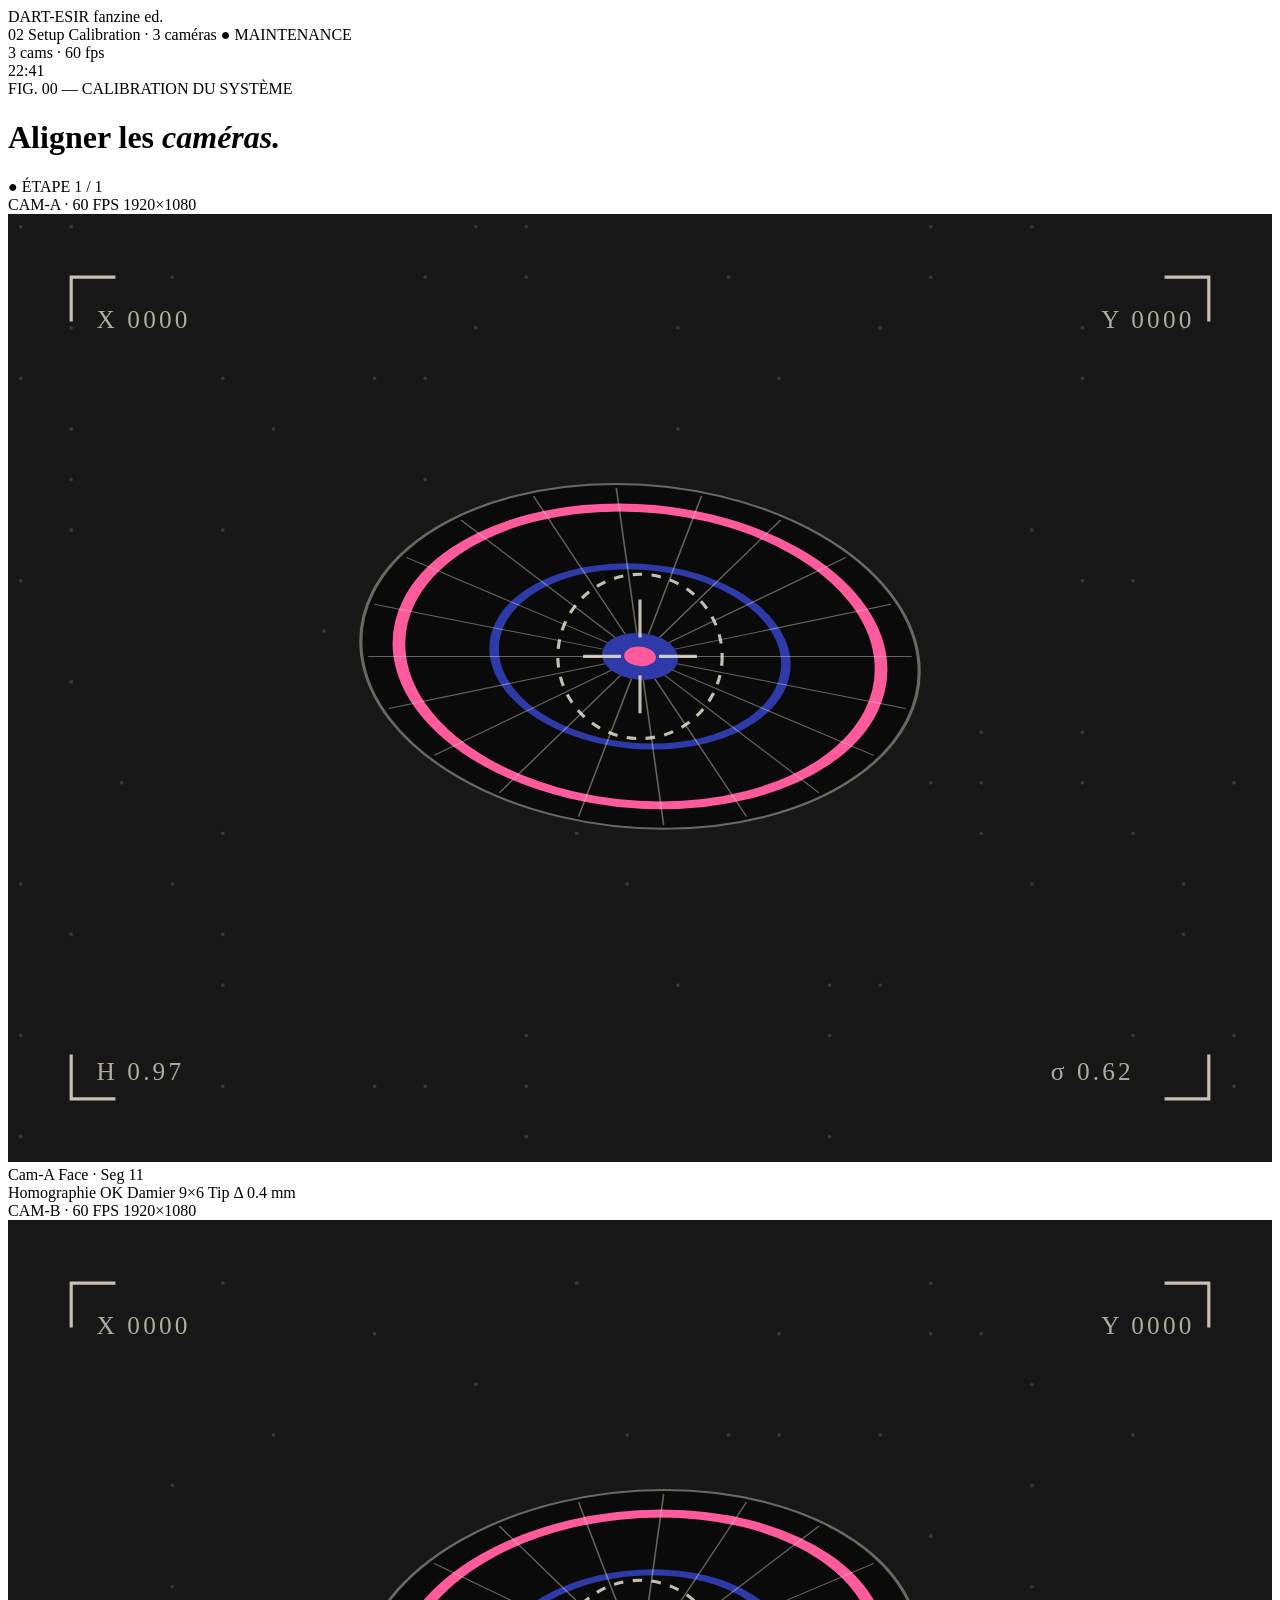
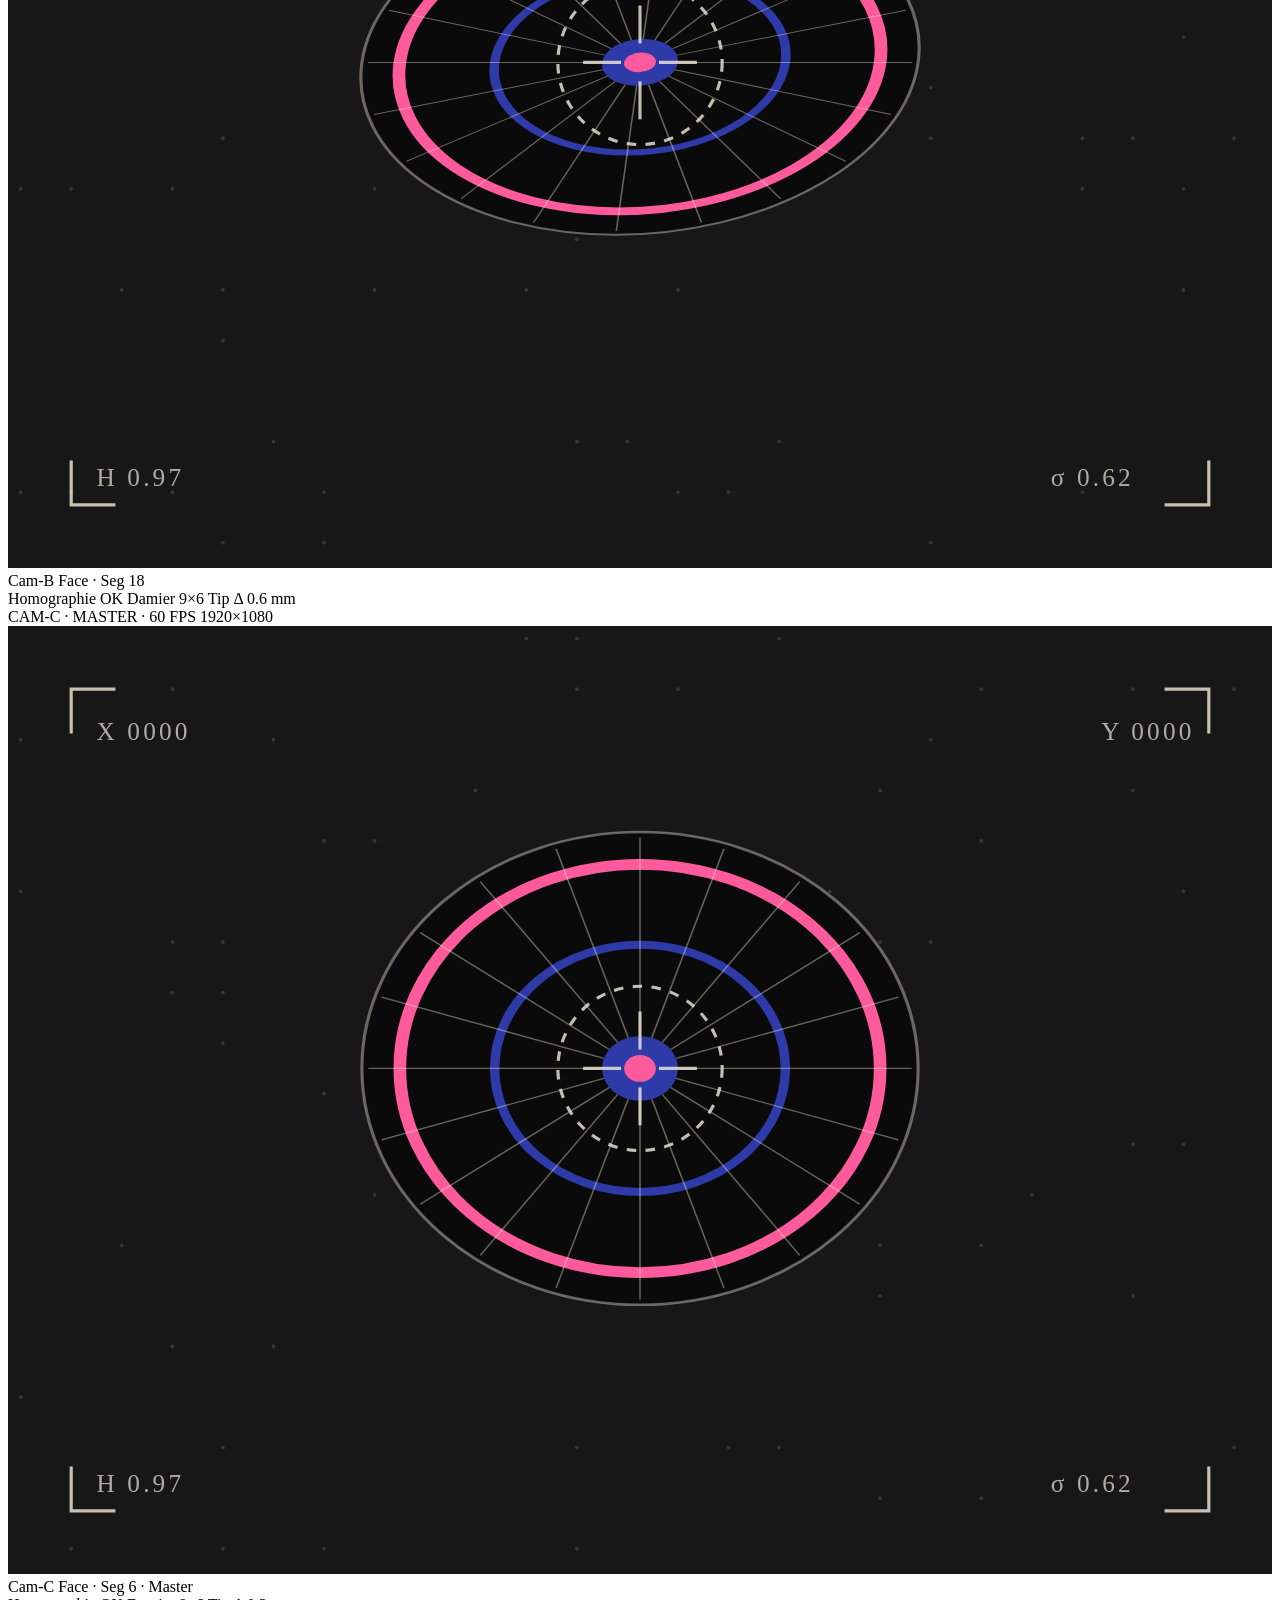
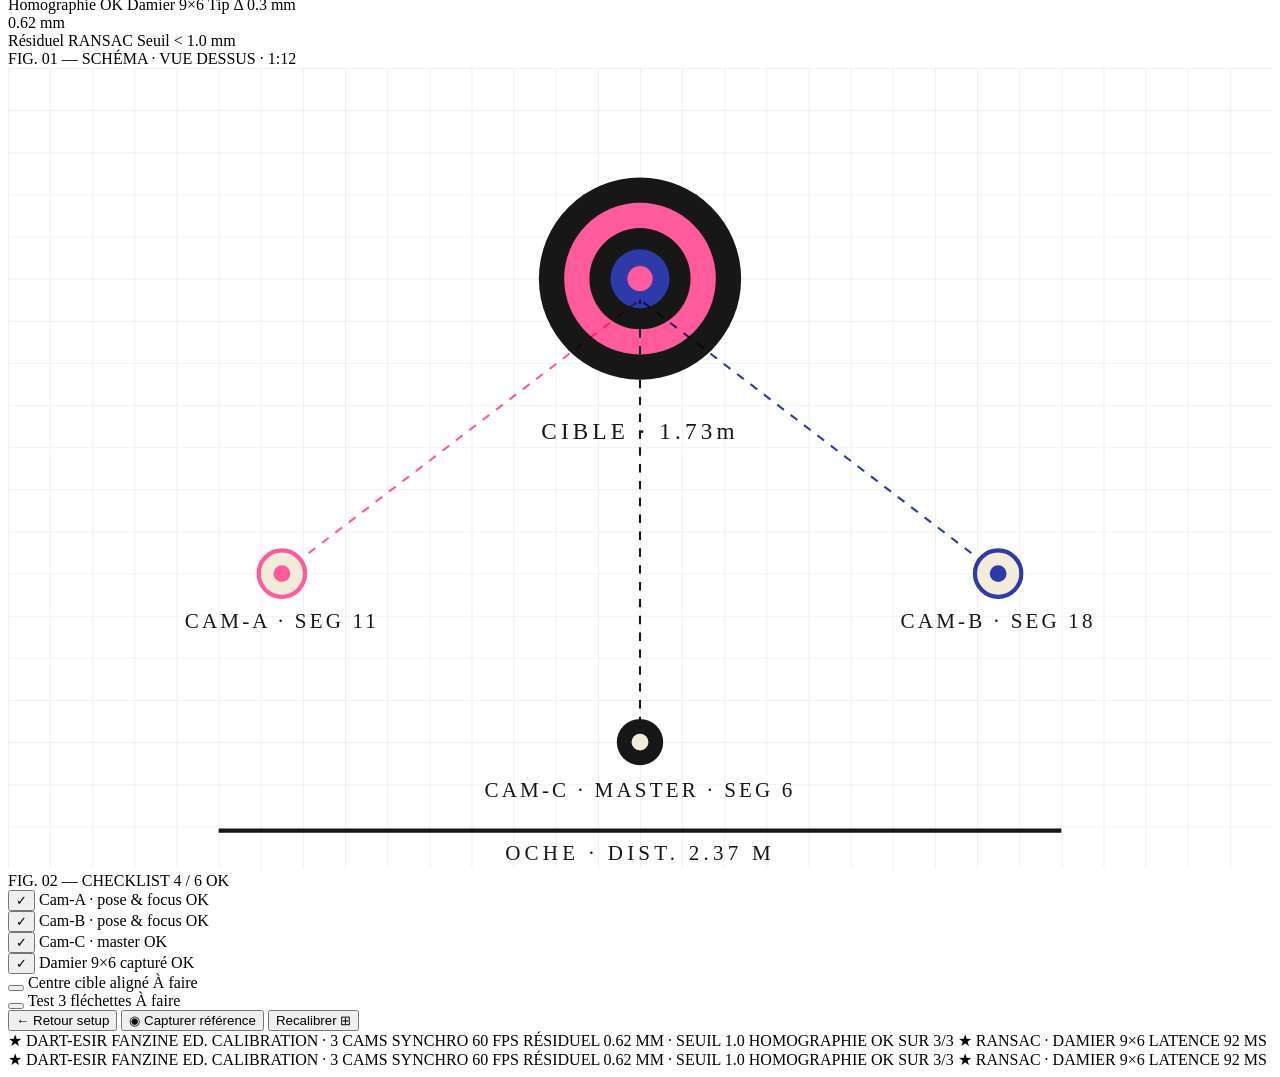
==== webui/static/calibration.html @ 32da36db "feat(webui): FastAPI backend + Bridge with GameEngine observer Adds a web layer that exposes the exi" ====
<!DOCTYPE html>
<html lang="fr">
<head>
  <meta charset="UTF-8">
  <meta name="viewport" content="width=device-width, initial-scale=1, viewport-fit=cover">
  <meta name="theme-color" content="#f3ecdb">
  <title>DART-ESIR — Calibration 3 cams</title>
  <link rel="stylesheet" href="/static/style.css">
</head>
<body>
  <div class="app">

    <!-- TOPBAR -->
    <header class="topbar">
      <div class="topbar__brand">
        <span class="topbar__logo" aria-hidden="true"></span>
        DART-ESIR
        <span class="topbar__sub">fanzine ed.</span>
      </div>
      <div class="topbar__mid">
        <span class="topbar__mode">02 Setup</span>
        <span class="topbar__meta">Calibration · 3 caméras</span>
        <span class="stamp">● MAINTENANCE</span>
      </div>
      <div class="topbar__right">
        <div class="cam-status">
          <span class="cam-led is-ok"></span>
          <span class="cam-led is-ok"></span>
          <span class="cam-led is-ok"></span>
          <span>3 cams · 60 fps</span>
        </div>
        <span class="clock" id="clock">21:34</span>
      </div>
    </header>

    <!-- MAIN -->
    <main class="main main--calib">

      <!-- Head : titre + step -->
      <header class="calib-head setup-head">
        <div class="setup-head__left">
          <span class="caption">FIG. 00 — CALIBRATION DU SYSTÈME</span>
          <h1 class="setup-title">Aligner les <em>caméras.</em></h1>
        </div>
        <span class="stamp stamp--pink">● ÉTAPE 1 / 1</span>
      </header>

      <!-- === 3 feeds caméras === -->
      <section class="cam-feeds" aria-label="Flux des 3 caméras">

        <!-- CAM-A · seg 11 -->
        <article class="cam-feed" data-cam="A">
          <div class="cam-feed__view">
            <span class="cam-feed__label">CAM-A · 60 FPS</span>
            <span class="cam-feed__fps">1920×1080</span>
            <svg class="cam-feed__svg" viewBox="0 0 400 300" data-feed="A"></svg>
          </div>
          <div class="cam-feed__foot">
            <div class="cam-feed__row">
              <span class="cam-feed__name">Cam-A</span>
              <span class="cam-feed__seg">Face · Seg 11</span>
            </div>
            <div class="cam-feed__metrics">
              <span class="cam-feed__metric">Homographie OK</span>
              <span class="cam-feed__metric cam-feed__metric--good">Damier 9×6</span>
              <span class="cam-feed__metric">Tip Δ 0.4 mm</span>
            </div>
          </div>
        </article>

        <!-- CAM-B · seg 18 -->
        <article class="cam-feed" data-cam="B">
          <div class="cam-feed__view">
            <span class="cam-feed__label">CAM-B · 60 FPS</span>
            <span class="cam-feed__fps">1920×1080</span>
            <svg class="cam-feed__svg" viewBox="0 0 400 300" data-feed="B"></svg>
          </div>
          <div class="cam-feed__foot">
            <div class="cam-feed__row">
              <span class="cam-feed__name">Cam-B</span>
              <span class="cam-feed__seg">Face · Seg 18</span>
            </div>
            <div class="cam-feed__metrics">
              <span class="cam-feed__metric">Homographie OK</span>
              <span class="cam-feed__metric cam-feed__metric--good">Damier 9×6</span>
              <span class="cam-feed__metric">Tip Δ 0.6 mm</span>
            </div>
          </div>
        </article>

        <!-- CAM-C · seg 6 (MASTER) -->
        <article class="cam-feed" data-cam="C">
          <div class="cam-feed__view">
            <span class="cam-feed__label">CAM-C · MASTER · 60 FPS</span>
            <span class="cam-feed__fps">1920×1080</span>
            <svg class="cam-feed__svg" viewBox="0 0 400 300" data-feed="C"></svg>
          </div>
          <div class="cam-feed__foot">
            <div class="cam-feed__row">
              <span class="cam-feed__name">Cam-C</span>
              <span class="cam-feed__seg">Face · Seg 6 · Master</span>
            </div>
            <div class="cam-feed__metrics">
              <span class="cam-feed__metric">Homographie OK</span>
              <span class="cam-feed__metric cam-feed__metric--good">Damier 9×6</span>
              <span class="cam-feed__metric">Tip Δ 0.3 mm</span>
            </div>
          </div>
        </article>

      </section>

      <!-- === Side : checklist + schéma + résiduel === -->
      <aside class="calib-side">

        <!-- Résiduel RANSAC -->
        <section class="calib-residual">
          <span class="calib-residual__val">0.62</span>
          <span class="calib-residual__unit">mm</span>
          <div class="calib-residual__meta">
            <span class="calib-residual__label">Résiduel RANSAC</span>
            <span class="calib-residual__threshold">Seuil &lt; 1.0 mm</span>
          </div>
        </section>

        <!-- Schéma vue dessus -->
        <section class="calib-schema">
          <div class="checklist__head">
            <span class="caption">FIG. 01 — SCHÉMA · VUE DESSUS · 1:12</span>
          </div>
          <svg class="calib-schema__svg" viewBox="0 0 600 380" xmlns="http://www.w3.org/2000/svg">
            <!-- Grille -->
            <defs>
              <pattern id="grid-cal" width="20" height="20" patternUnits="userSpaceOnUse">
                <path d="M 20 0 L 0 0 0 20" fill="none" stroke="#171717" stroke-opacity="0.12" stroke-width="0.5"/>
              </pattern>
            </defs>
            <rect width="600" height="380" fill="url(#grid-cal)"/>

            <!-- Board (cible) -->
            <g transform="translate(300, 100)">
              <circle r="48" fill="#171717"/>
              <circle r="36" fill="#ff5b9c"/>
              <circle r="24" fill="#171717"/>
              <circle r="14" fill="#2e3aa8"/>
              <circle r="6" fill="#ff5b9c"/>
              <text y="76" text-anchor="middle" font-family="IBM Plex Mono" font-size="11" fill="#171717" letter-spacing="2">CIBLE · 1.73m</text>
            </g>

            <!-- Caméras -->
            <g>
              <!-- CAM-A (seg 11) -->
              <line x1="130" y1="240" x2="300" y2="110" stroke="#ff5b9c" stroke-width="1" stroke-dasharray="4 4" style="mix-blend-mode: multiply"/>
              <circle cx="130" cy="240" r="11" fill="#f3ecdb" stroke="#ff5b9c" stroke-width="2"/>
              <circle cx="130" cy="240" r="4" fill="#ff5b9c"/>
              <text x="130" y="266" text-anchor="middle" font-family="IBM Plex Mono" font-size="10" fill="#171717" letter-spacing="1.5">CAM-A · SEG 11</text>

              <!-- CAM-B (seg 18) -->
              <line x1="470" y1="240" x2="300" y2="110" stroke="#2e3aa8" stroke-width="1" stroke-dasharray="4 4" style="mix-blend-mode: multiply"/>
              <circle cx="470" cy="240" r="11" fill="#f3ecdb" stroke="#2e3aa8" stroke-width="2"/>
              <circle cx="470" cy="240" r="4" fill="#2e3aa8"/>
              <text x="470" y="266" text-anchor="middle" font-family="IBM Plex Mono" font-size="10" fill="#171717" letter-spacing="1.5">CAM-B · SEG 18</text>

              <!-- CAM-C (seg 6, MASTER) -->
              <line x1="300" y1="320" x2="300" y2="110" stroke="#171717" stroke-width="1" stroke-dasharray="4 4"/>
              <circle cx="300" cy="320" r="11" fill="#171717"/>
              <circle cx="300" cy="320" r="4" fill="#f3ecdb"/>
              <text x="300" y="346" text-anchor="middle" font-family="IBM Plex Mono" font-size="10" fill="#171717" letter-spacing="1.5">CAM-C · MASTER · SEG 6</text>
            </g>

            <!-- Oche (ligne de tir) -->
            <line x1="100" y1="362" x2="500" y2="362" stroke="#171717" stroke-width="2"/>
            <text x="300" y="376" text-anchor="middle" font-family="IBM Plex Mono" font-size="10" fill="#171717" letter-spacing="2">OCHE · DIST. 2.37 M</text>
          </svg>
        </section>

        <!-- Checklist -->
        <section class="checklist">
          <div class="checklist__head">
            <span class="caption">FIG. 02 — CHECKLIST</span>
            <span class="checklist__progress" id="checklistProgress">4 / 6 OK</span>
          </div>

          <div class="checklist__row is-done">
            <button class="checklist__box" aria-checked="true" role="checkbox">✓</button>
            <span class="checklist__label">Cam-A · pose & focus</span>
            <span class="checklist__status">OK</span>
          </div>
          <div class="checklist__row is-done">
            <button class="checklist__box" aria-checked="true" role="checkbox">✓</button>
            <span class="checklist__label">Cam-B · pose & focus</span>
            <span class="checklist__status">OK</span>
          </div>
          <div class="checklist__row is-done">
            <button class="checklist__box" aria-checked="true" role="checkbox">✓</button>
            <span class="checklist__label">Cam-C · master</span>
            <span class="checklist__status">OK</span>
          </div>
          <div class="checklist__row is-done">
            <button class="checklist__box" aria-checked="true" role="checkbox">✓</button>
            <span class="checklist__label">Damier 9×6 capturé</span>
            <span class="checklist__status">OK</span>
          </div>
          <div class="checklist__row">
            <button class="checklist__box" aria-checked="false" role="checkbox"></button>
            <span class="checklist__label">Centre cible aligné</span>
            <span class="checklist__status">À faire</span>
          </div>
          <div class="checklist__row">
            <button class="checklist__box" aria-checked="false" role="checkbox"></button>
            <span class="checklist__label">Test 3 fléchettes</span>
            <span class="checklist__status">À faire</span>
          </div>
        </section>

      </aside>

    </main>

    <!-- ACTIONS -->
    <div class="actions">
      <button class="btn" onclick="window.location.href='setup.html'">
        <span class="btn__icon">←</span>
        <span>Retour setup</span>
      </button>
      <button class="btn" id="captureBtn">
        <span class="btn__icon">◉</span>
        <span>Capturer référence</span>
      </button>
      <button class="btn btn--primary" id="recalibBtn">
        <span>Recalibrer</span>
        <span class="btn__icon">⊞</span>
      </button>
    </div>

    <!-- TICKER -->
    <div class="ticker" aria-hidden="true">
      <div class="ticker__track">
        <span><span class="ticker__star">★</span> DART-ESIR FANZINE ED.</span>
        <span>CALIBRATION · 3 CAMS SYNCHRO 60 FPS</span>
        <span>RÉSIDUEL 0.62 MM · SEUIL 1.0</span>
        <span>HOMOGRAPHIE OK SUR 3/3</span>
        <span><span class="ticker__star">★</span> RANSAC · DAMIER 9×6</span>
        <span>LATENCE 92 MS</span>
        <span><span class="ticker__star">★</span> DART-ESIR FANZINE ED.</span>
        <span>CALIBRATION · 3 CAMS SYNCHRO 60 FPS</span>
        <span>RÉSIDUEL 0.62 MM · SEUIL 1.0</span>
        <span>HOMOGRAPHIE OK SUR 3/3</span>
        <span><span class="ticker__star">★</span> RANSAC · DAMIER 9×6</span>
        <span>LATENCE 92 MS</span>
      </div>
    </div>

  </div>

  <script>
    // ===== Génération des 3 vues caméras (mocks SVG du board vu de l'angle de chaque cam) =====
    function buildFeed(svg, camId) {
      if (!svg) return;
      const NS = 'http://www.w3.org/2000/svg';
      const el = (tag, attrs) => {
        const e = document.createElementNS(NS, tag);
        for (const [k, v] of Object.entries(attrs)) e.setAttribute(k, v);
        return e;
      };
      // Fond du flux : ink (bg) + un peu de grain via dots
      svg.appendChild(el('rect', { x: 0, y: 0, width: 400, height: 300, fill: '#171717' }));

      // Dot grid (faux grain)
      for (let x = 4; x < 400; x += 16) {
        for (let y = 4; y < 300; y += 16) {
          if (Math.random() > 0.85) {
            svg.appendChild(el('circle', { cx: x, cy: y, r: 0.6, fill: '#f3ecdb', 'fill-opacity': 0.15 }));
          }
        }
      }

      // Mire de calibration : croix au centre + grille de damier en perspective
      const cx = 200, cy = 140;

      // Mini board (vu en oblique selon cam)
      // CAM-A regarde le board de gauche → ovale incliné droite
      // CAM-B → ovale incliné gauche
      // CAM-C (master, face) → ovale horizontal aplati
      let skewX = 0, scaleY = 0.78;
      if (camId === 'A') { skewX = 8; scaleY = 0.62; }
      if (camId === 'B') { skewX = -8; scaleY = 0.62; }
      if (camId === 'C') { skewX = 0; scaleY = 0.85; }

      const board = el('g', { transform: `translate(${cx} ${cy}) skewX(${skewX}) scale(1 ${scaleY})` });
      // Anneaux du board (couleurs riso)
      board.appendChild(el('circle', { cx: 0, cy: 0, r: 88, fill: '#0a0a0a', stroke: '#f3ecdb', 'stroke-width': 1, 'stroke-opacity': 0.4 }));
      // 20 secteurs : on dessine juste 2 anneaux colorés pour signaler
      board.appendChild(el('circle', { cx: 0, cy: 0, r: 76, fill: 'none', stroke: '#ff5b9c', 'stroke-width': 4 }));
      board.appendChild(el('circle', { cx: 0, cy: 0, r: 46, fill: 'none', stroke: '#2e3aa8', 'stroke-width': 3 }));
      board.appendChild(el('circle', { cx: 0, cy: 0, r: 12, fill: '#2e3aa8' }));
      board.appendChild(el('circle', { cx: 0, cy: 0, r: 5, fill: '#ff5b9c' }));
      // 20 wires
      for (let i = 0; i < 20; i++) {
        const a = (i * 18 - 90) * Math.PI / 180;
        const x1 = Math.cos(a) * 12;
        const y1 = Math.sin(a) * 12;
        const x2 = Math.cos(a) * 86;
        const y2 = Math.sin(a) * 86;
        board.appendChild(el('line', { x1, y1, x2, y2, stroke: '#f3ecdb', 'stroke-width': 0.5, 'stroke-opacity': 0.4 }));
      }
      svg.appendChild(board);

      // Crosshair calibration (4 coins du frame + centre)
      const ch = el('g', { stroke: '#f3ecdb', 'stroke-width': 1, fill: 'none', 'stroke-opacity': 0.8 });
      // Coins (L-marks)
      [[20, 20], [380, 20], [20, 280], [380, 280]].forEach(([x, y]) => {
        const sx = x === 20 ? 1 : -1;
        const sy = y === 20 ? 1 : -1;
        ch.appendChild(el('path', { d: `M ${x} ${y + sy * 14} L ${x} ${y} L ${x + sx * 14} ${y}` }));
      });
      // Centre
      ch.appendChild(el('line', { x1: cx - 18, y1: cy, x2: cx - 6, y2: cy }));
      ch.appendChild(el('line', { x1: cx + 6, y1: cy, x2: cx + 18, y2: cy }));
      ch.appendChild(el('line', { x1: cx, y1: cy - 18, x2: cx, y2: cy - 6 }));
      ch.appendChild(el('line', { x1: cx, y1: cy + 6, x2: cx, y2: cy + 18 }));
      ch.appendChild(el('circle', { cx, cy, r: 26, 'stroke-dasharray': '3 3' }));
      svg.appendChild(ch);

      // Labels coordonnées (riso techy)
      const txt = (x, y, t) => svg.appendChild(el('text', { x, y, 'font-family': 'IBM Plex Mono', 'font-size': 8, fill: '#f3ecdb', 'fill-opacity': 0.7, 'letter-spacing': 1 })).textContent = t;
      txt(28, 36, 'X 0000');
      txt(346, 36, 'Y 0000');
      txt(28, 274, 'H 0.97');
      txt(330, 274, 'σ 0.62');
    }

    document.querySelectorAll('.cam-feed__svg').forEach(svg => {
      buildFeed(svg, svg.dataset.feed);
    });

    // ===== Checklist toggle =====
    document.querySelectorAll('.checklist__row').forEach(row => {
      const box = row.querySelector('.checklist__box');
      const status = row.querySelector('.checklist__status');
      box.addEventListener('click', () => {
        const done = row.classList.toggle('is-done');
        box.setAttribute('aria-checked', done);
        box.textContent = done ? '✓' : '';
        status.textContent = done ? 'OK' : 'À faire';
        const total = document.querySelectorAll('.checklist__row').length;
        const ok = document.querySelectorAll('.checklist__row.is-done').length;
        document.getElementById('checklistProgress').textContent = `${ok} / ${total} OK`;
      });
    });

    // Init checklist counter
    (() => {
      const total = document.querySelectorAll('.checklist__row').length;
      const ok = document.querySelectorAll('.checklist__row.is-done').length;
      document.getElementById('checklistProgress').textContent = `${ok} / ${total} OK`;
    })();

    // ===== Actions =====
    document.getElementById('captureBtn').addEventListener('click', () => {
      // simu : flash visuel sur les 3 feeds
      document.querySelectorAll('.cam-feed').forEach(c => {
        c.style.outline = '3px solid #ff5b9c';
        setTimeout(() => c.style.outline = '', 350);
      });
    });
    document.getElementById('recalibBtn').addEventListener('click', () => {
      // simu : reset checklist
      document.querySelectorAll('.checklist__row').forEach(r => {
        r.classList.remove('is-done');
        r.querySelector('.checklist__box').textContent = '';
        r.querySelector('.checklist__box').setAttribute('aria-checked', 'false');
        r.querySelector('.checklist__status').textContent = 'À faire';
      });
      document.getElementById('checklistProgress').textContent = `0 / 6 OK`;
    });

    // Horloge live
    const clock = document.getElementById('clock');
    function tick() {
      const d = new Date();
      const pad = n => String(n).padStart(2, '0');
      clock.textContent = `${pad(d.getHours())}:${pad(d.getMinutes())}`;
    }
    tick();
    setInterval(tick, 30 * 1000);
  </script>
</body>
</html>
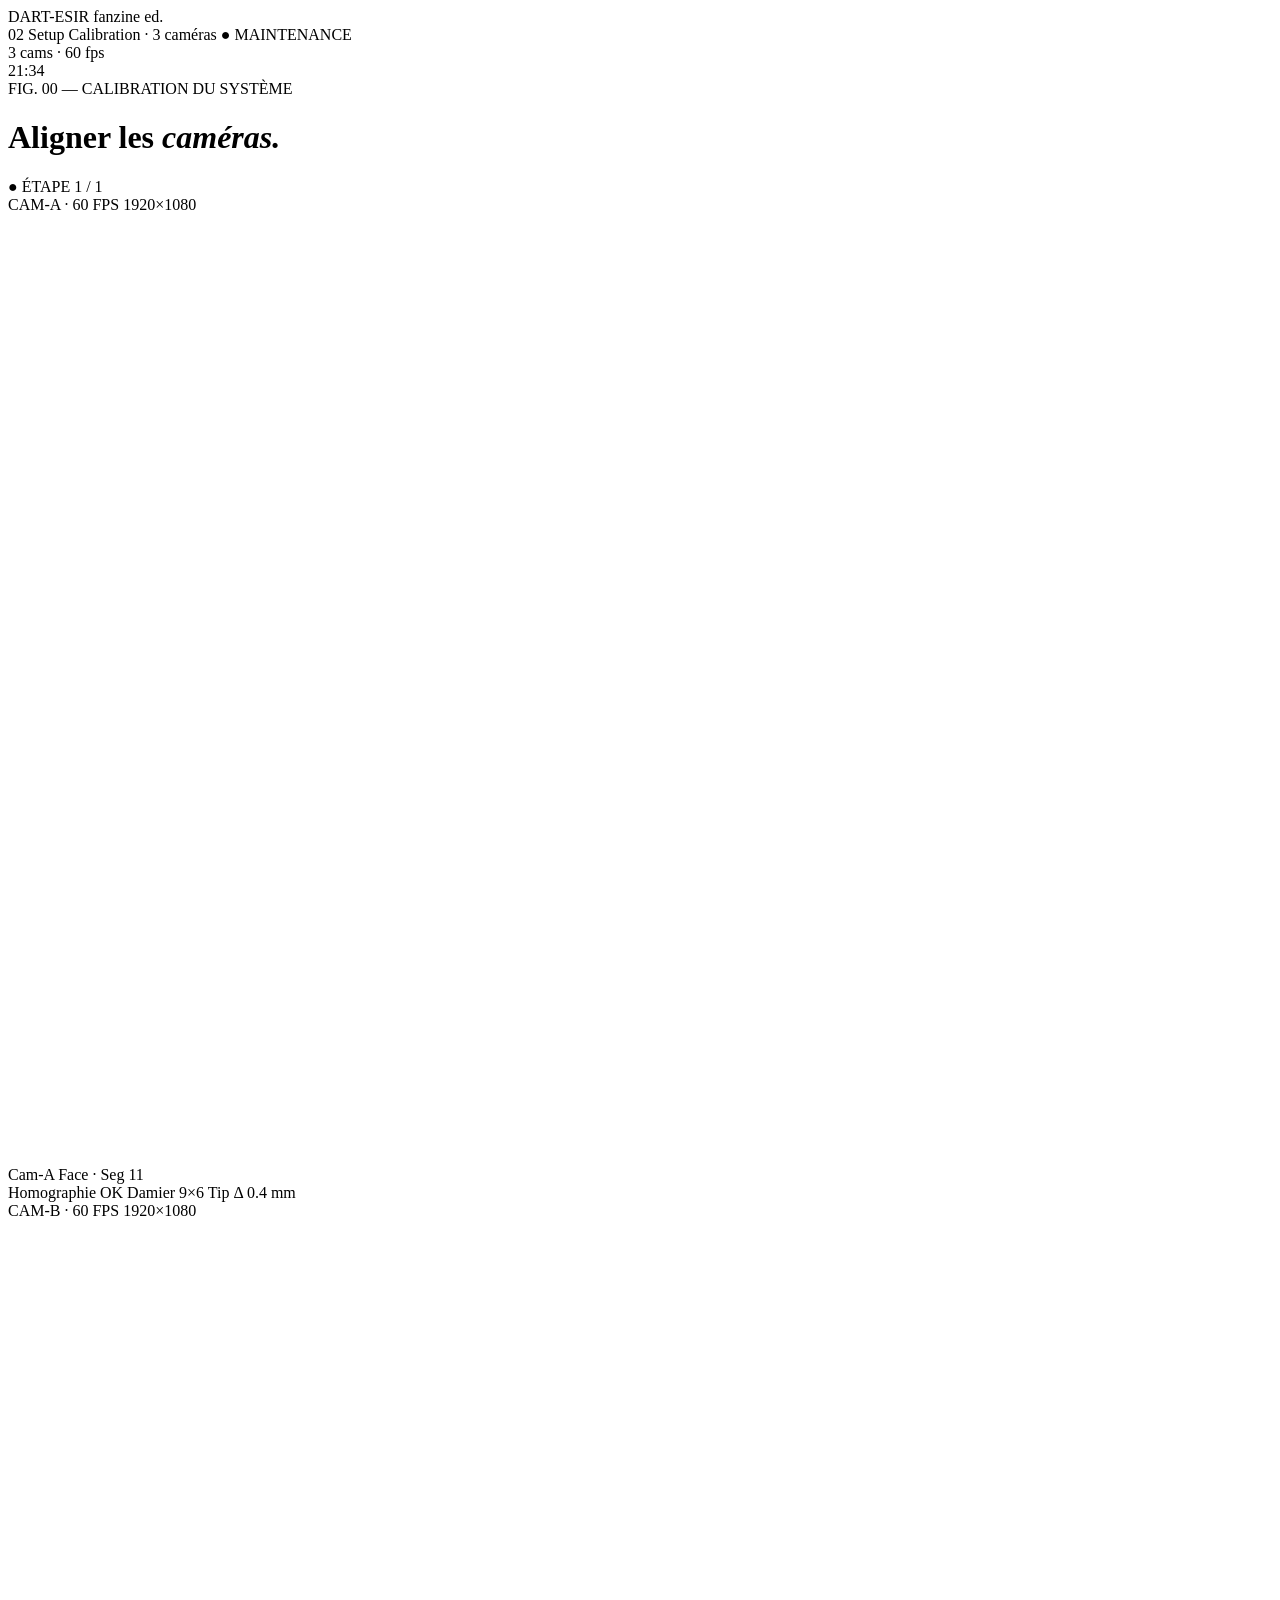
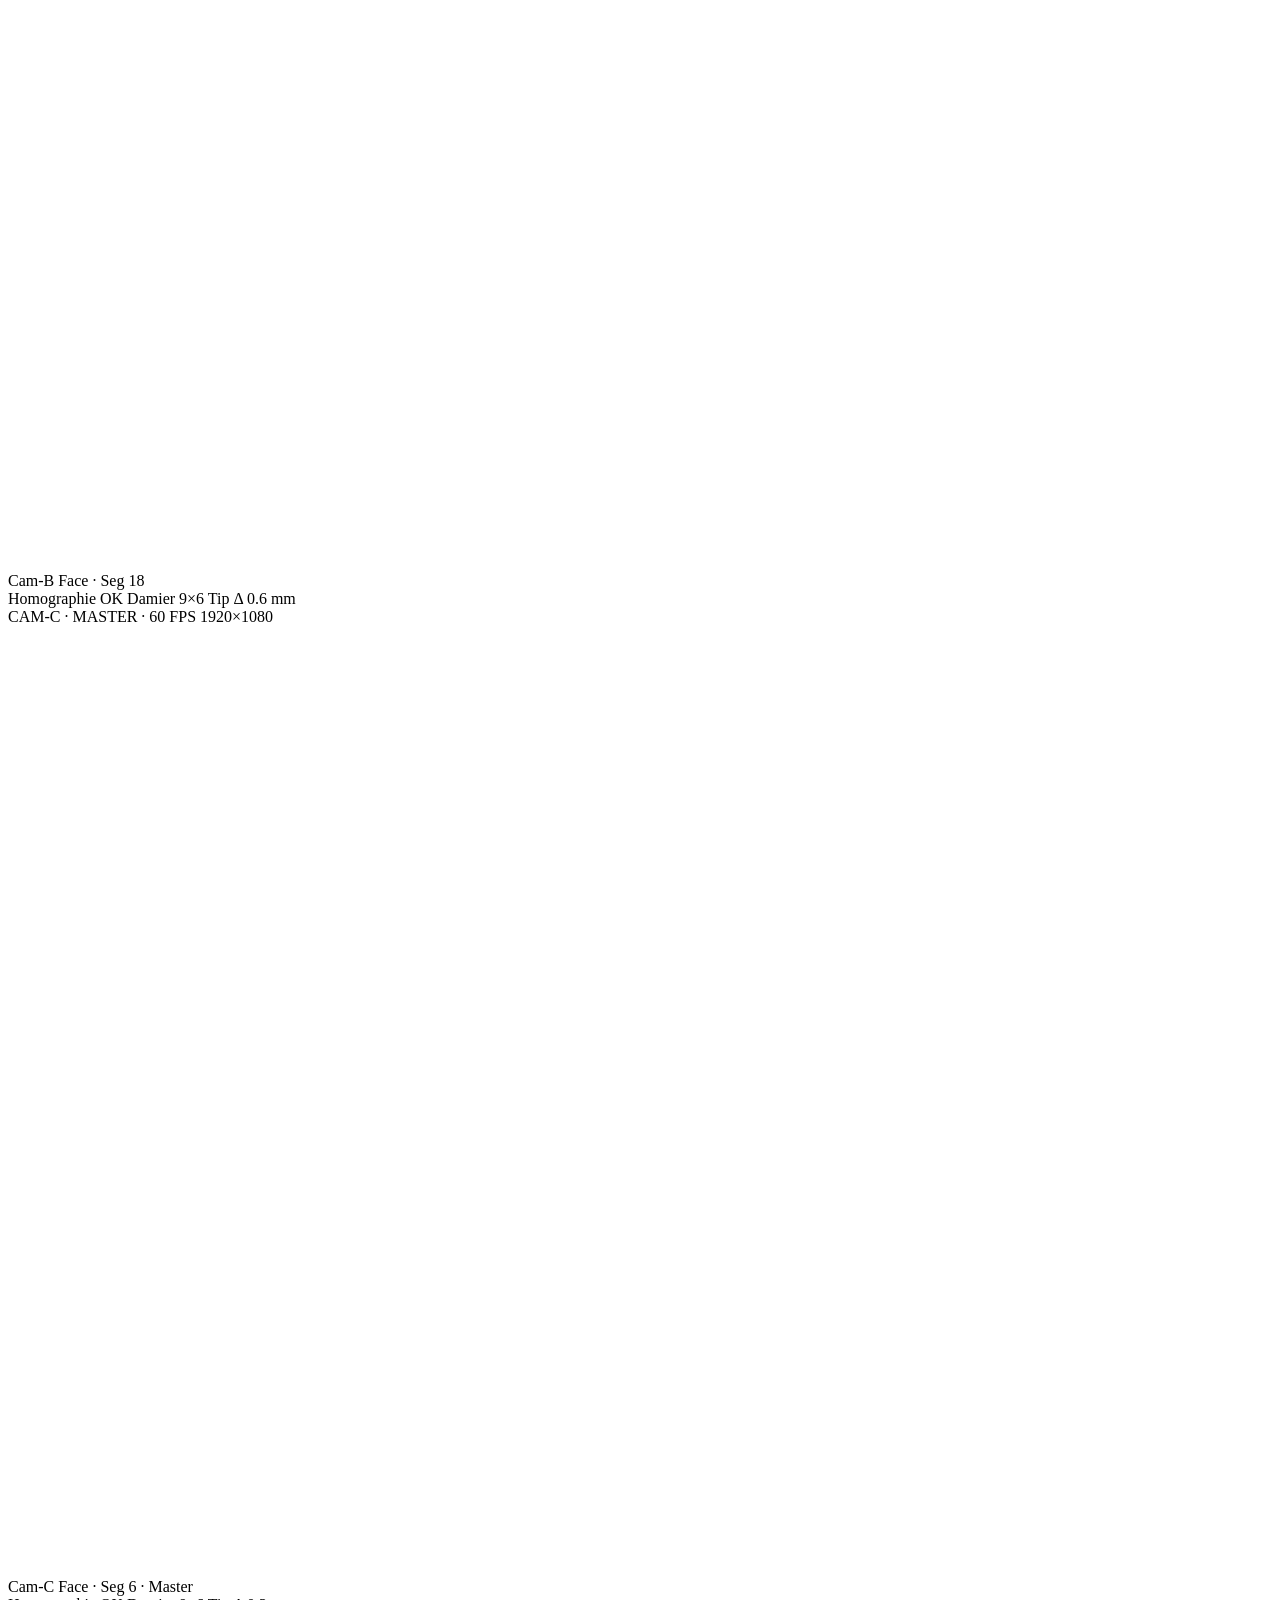
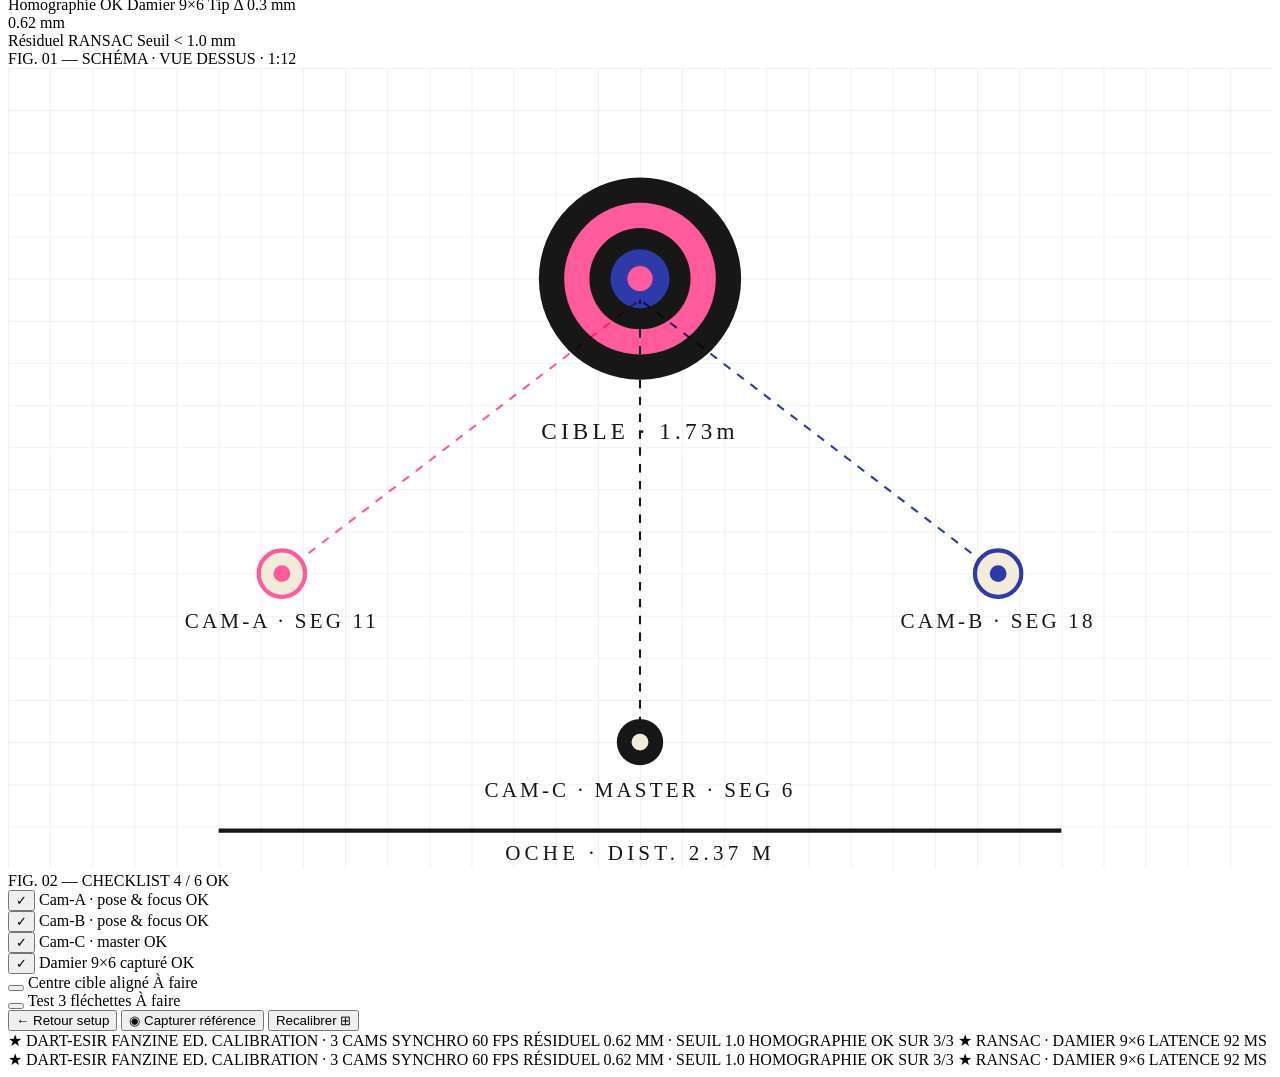
==== commit 811dc2ed: "feat(webui): wire HTML design to FastAPI backend via WebSocket Frontend layer: each HTML page from t" ====
--- a/webui/static/calibration.html
+++ b/webui/static/calibration.html
@@ -253,137 +253,7 @@
 
   </div>
 
-  <script>
-    // ===== Génération des 3 vues caméras (mocks SVG du board vu de l'angle de chaque cam) =====
-    function buildFeed(svg, camId) {
-      if (!svg) return;
-      const NS = 'http://www.w3.org/2000/svg';
-      const el = (tag, attrs) => {
-        const e = document.createElementNS(NS, tag);
-        for (const [k, v] of Object.entries(attrs)) e.setAttribute(k, v);
-        return e;
-      };
-      // Fond du flux : ink (bg) + un peu de grain via dots
-      svg.appendChild(el('rect', { x: 0, y: 0, width: 400, height: 300, fill: '#171717' }));
-
-      // Dot grid (faux grain)
-      for (let x = 4; x < 400; x += 16) {
-        for (let y = 4; y < 300; y += 16) {
-          if (Math.random() > 0.85) {
-            svg.appendChild(el('circle', { cx: x, cy: y, r: 0.6, fill: '#f3ecdb', 'fill-opacity': 0.15 }));
-          }
-        }
-      }
-
-      // Mire de calibration : croix au centre + grille de damier en perspective
-      const cx = 200, cy = 140;
-
-      // Mini board (vu en oblique selon cam)
-      // CAM-A regarde le board de gauche → ovale incliné droite
-      // CAM-B → ovale incliné gauche
-      // CAM-C (master, face) → ovale horizontal aplati
-      let skewX = 0, scaleY = 0.78;
-      if (camId === 'A') { skewX = 8; scaleY = 0.62; }
-      if (camId === 'B') { skewX = -8; scaleY = 0.62; }
-      if (camId === 'C') { skewX = 0; scaleY = 0.85; }
-
-      const board = el('g', { transform: `translate(${cx} ${cy}) skewX(${skewX}) scale(1 ${scaleY})` });
-      // Anneaux du board (couleurs riso)
-      board.appendChild(el('circle', { cx: 0, cy: 0, r: 88, fill: '#0a0a0a', stroke: '#f3ecdb', 'stroke-width': 1, 'stroke-opacity': 0.4 }));
-      // 20 secteurs : on dessine juste 2 anneaux colorés pour signaler
-      board.appendChild(el('circle', { cx: 0, cy: 0, r: 76, fill: 'none', stroke: '#ff5b9c', 'stroke-width': 4 }));
-      board.appendChild(el('circle', { cx: 0, cy: 0, r: 46, fill: 'none', stroke: '#2e3aa8', 'stroke-width': 3 }));
-      board.appendChild(el('circle', { cx: 0, cy: 0, r: 12, fill: '#2e3aa8' }));
-      board.appendChild(el('circle', { cx: 0, cy: 0, r: 5, fill: '#ff5b9c' }));
-      // 20 wires
-      for (let i = 0; i < 20; i++) {
-        const a = (i * 18 - 90) * Math.PI / 180;
-        const x1 = Math.cos(a) * 12;
-        const y1 = Math.sin(a) * 12;
-        const x2 = Math.cos(a) * 86;
-        const y2 = Math.sin(a) * 86;
-        board.appendChild(el('line', { x1, y1, x2, y2, stroke: '#f3ecdb', 'stroke-width': 0.5, 'stroke-opacity': 0.4 }));
-      }
-      svg.appendChild(board);
-
-      // Crosshair calibration (4 coins du frame + centre)
-      const ch = el('g', { stroke: '#f3ecdb', 'stroke-width': 1, fill: 'none', 'stroke-opacity': 0.8 });
-      // Coins (L-marks)
-      [[20, 20], [380, 20], [20, 280], [380, 280]].forEach(([x, y]) => {
-        const sx = x === 20 ? 1 : -1;
-        const sy = y === 20 ? 1 : -1;
-        ch.appendChild(el('path', { d: `M ${x} ${y + sy * 14} L ${x} ${y} L ${x + sx * 14} ${y}` }));
-      });
-      // Centre
-      ch.appendChild(el('line', { x1: cx - 18, y1: cy, x2: cx - 6, y2: cy }));
-      ch.appendChild(el('line', { x1: cx + 6, y1: cy, x2: cx + 18, y2: cy }));
-      ch.appendChild(el('line', { x1: cx, y1: cy - 18, x2: cx, y2: cy - 6 }));
-      ch.appendChild(el('line', { x1: cx, y1: cy + 6, x2: cx, y2: cy + 18 }));
-      ch.appendChild(el('circle', { cx, cy, r: 26, 'stroke-dasharray': '3 3' }));
-      svg.appendChild(ch);
-
-      // Labels coordonnées (riso techy)
-      const txt = (x, y, t) => svg.appendChild(el('text', { x, y, 'font-family': 'IBM Plex Mono', 'font-size': 8, fill: '#f3ecdb', 'fill-opacity': 0.7, 'letter-spacing': 1 })).textContent = t;
-      txt(28, 36, 'X 0000');
-      txt(346, 36, 'Y 0000');
-      txt(28, 274, 'H 0.97');
-      txt(330, 274, 'σ 0.62');
-    }
-
-    document.querySelectorAll('.cam-feed__svg').forEach(svg => {
-      buildFeed(svg, svg.dataset.feed);
-    });
-
-    // ===== Checklist toggle =====
-    document.querySelectorAll('.checklist__row').forEach(row => {
-      const box = row.querySelector('.checklist__box');
-      const status = row.querySelector('.checklist__status');
-      box.addEventListener('click', () => {
-        const done = row.classList.toggle('is-done');
-        box.setAttribute('aria-checked', done);
-        box.textContent = done ? '✓' : '';
-        status.textContent = done ? 'OK' : 'À faire';
-        const total = document.querySelectorAll('.checklist__row').length;
-        const ok = document.querySelectorAll('.checklist__row.is-done').length;
-        document.getElementById('checklistProgress').textContent = `${ok} / ${total} OK`;
-      });
-    });
-
-    // Init checklist counter
-    (() => {
-      const total = document.querySelectorAll('.checklist__row').length;
-      const ok = document.querySelectorAll('.checklist__row.is-done').length;
-      document.getElementById('checklistProgress').textContent = `${ok} / ${total} OK`;
-    })();
-
-    // ===== Actions =====
-    document.getElementById('captureBtn').addEventListener('click', () => {
-      // simu : flash visuel sur les 3 feeds
-      document.querySelectorAll('.cam-feed').forEach(c => {
-        c.style.outline = '3px solid #ff5b9c';
-        setTimeout(() => c.style.outline = '', 350);
-      });
-    });
-    document.getElementById('recalibBtn').addEventListener('click', () => {
-      // simu : reset checklist
-      document.querySelectorAll('.checklist__row').forEach(r => {
-        r.classList.remove('is-done');
-        r.querySelector('.checklist__box').textContent = '';
-        r.querySelector('.checklist__box').setAttribute('aria-checked', 'false');
-        r.querySelector('.checklist__status').textContent = 'À faire';
-      });
-      document.getElementById('checklistProgress').textContent = `0 / 6 OK`;
-    });
-
-    // Horloge live
-    const clock = document.getElementById('clock');
-    function tick() {
-      const d = new Date();
-      const pad = n => String(n).padStart(2, '0');
-      clock.textContent = `${pad(d.getHours())}:${pad(d.getMinutes())}`;
-    }
-    tick();
-    setInterval(tick, 30 * 1000);
-  </script>
+  <script src="/static/app.js"></script>
+  <script src="/static/calibration.js"></script>
 </body>
 </html>
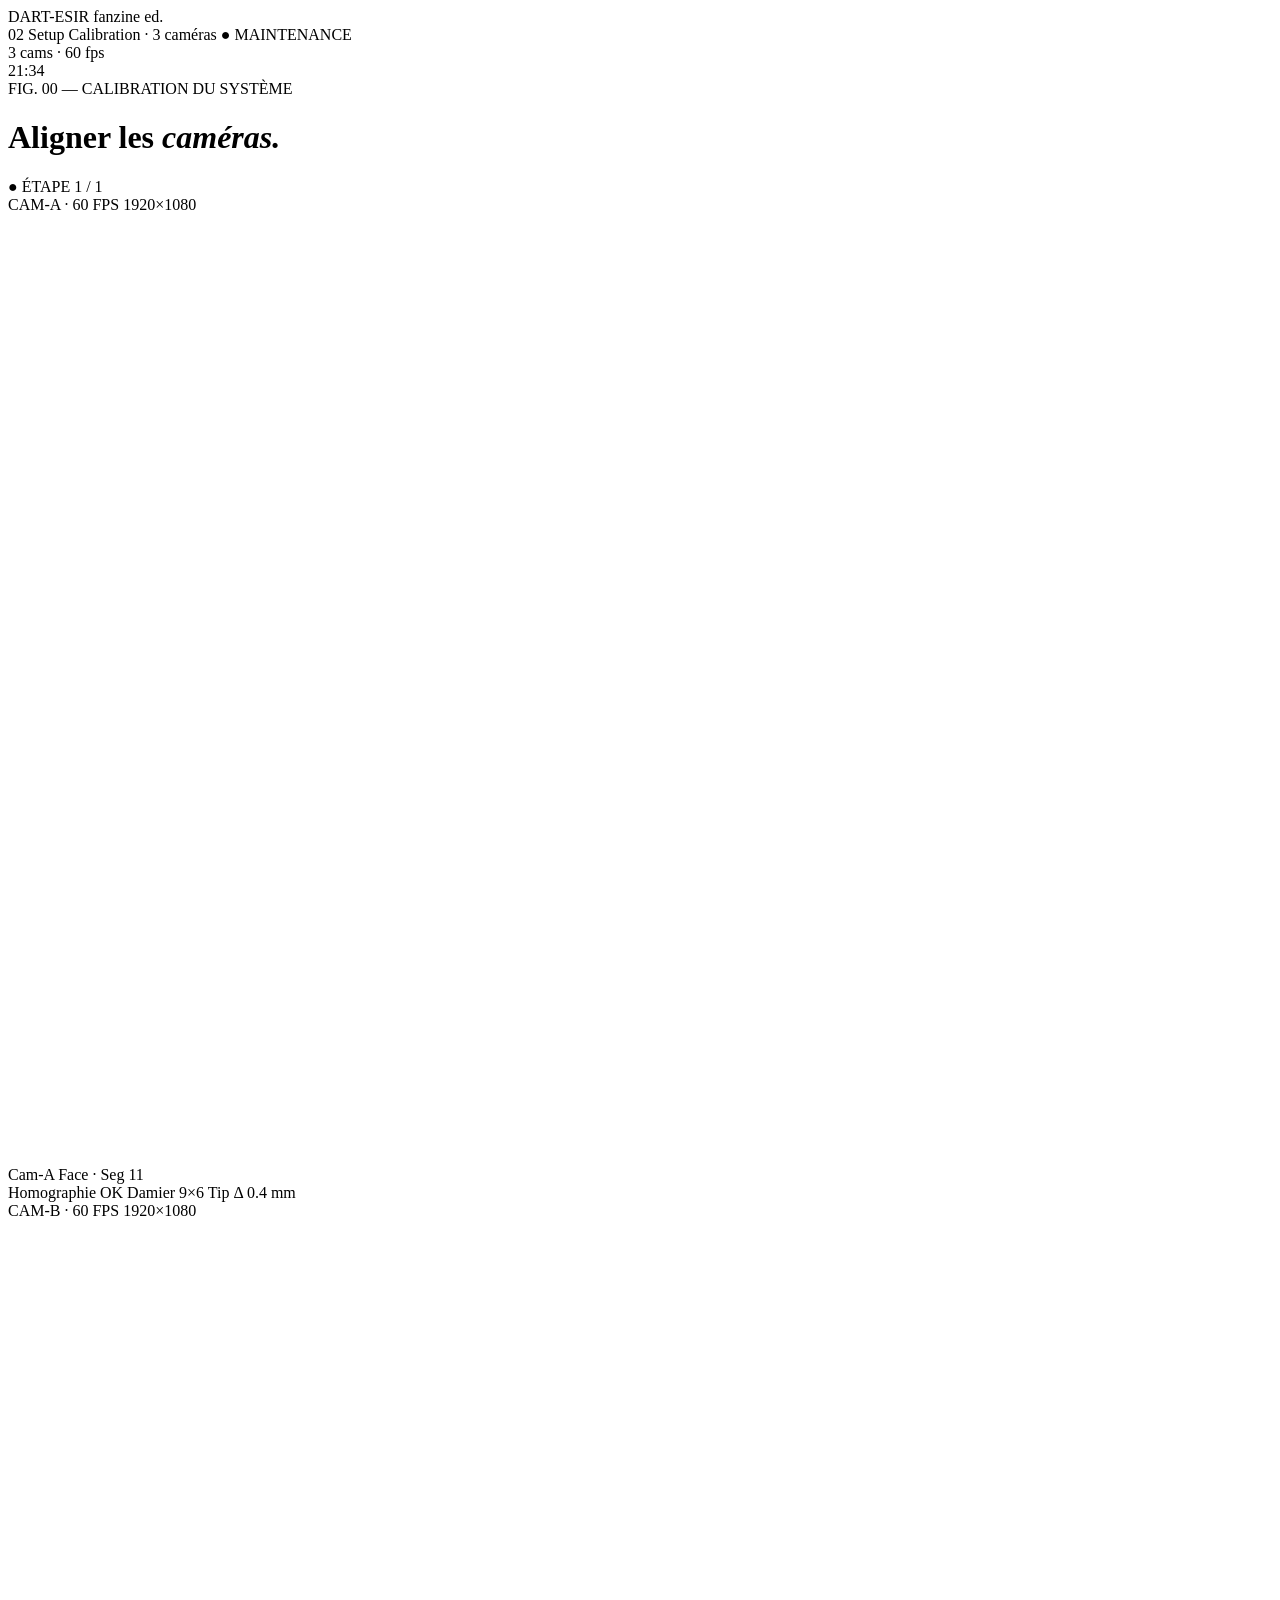
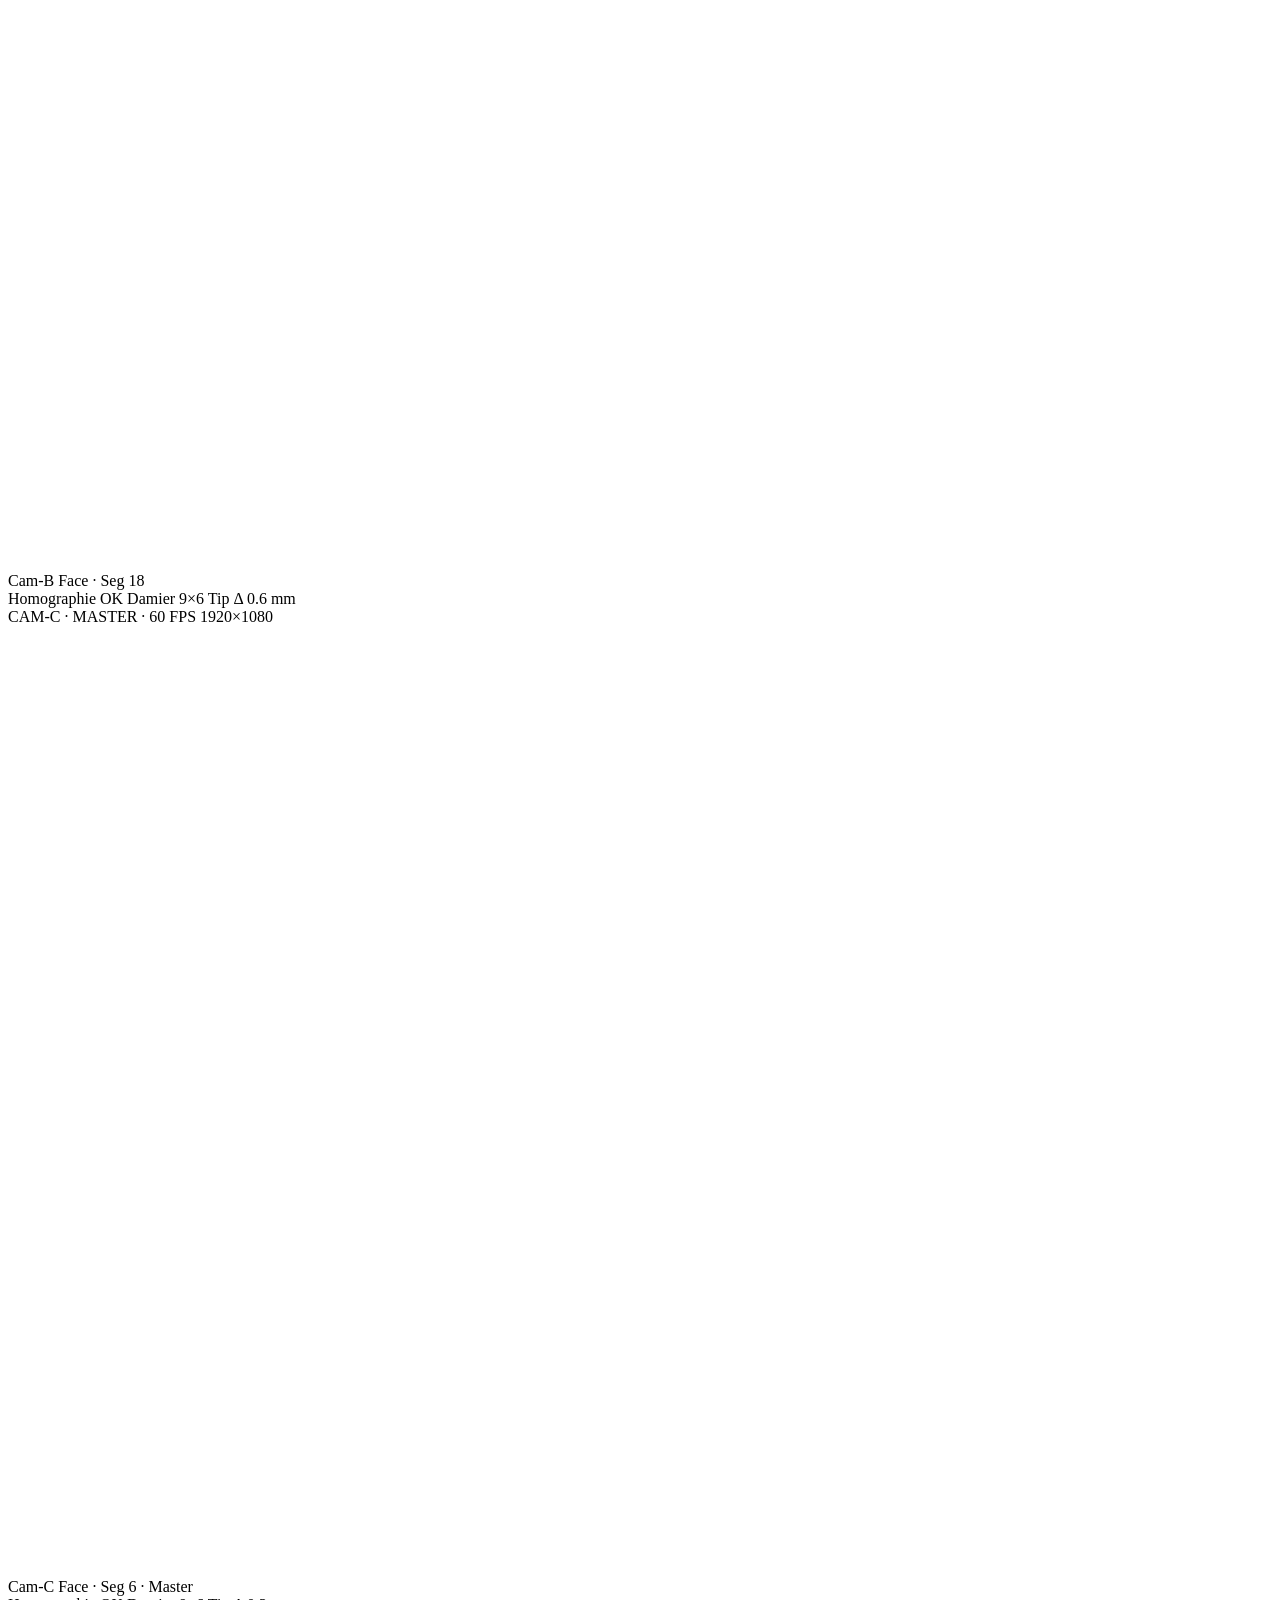
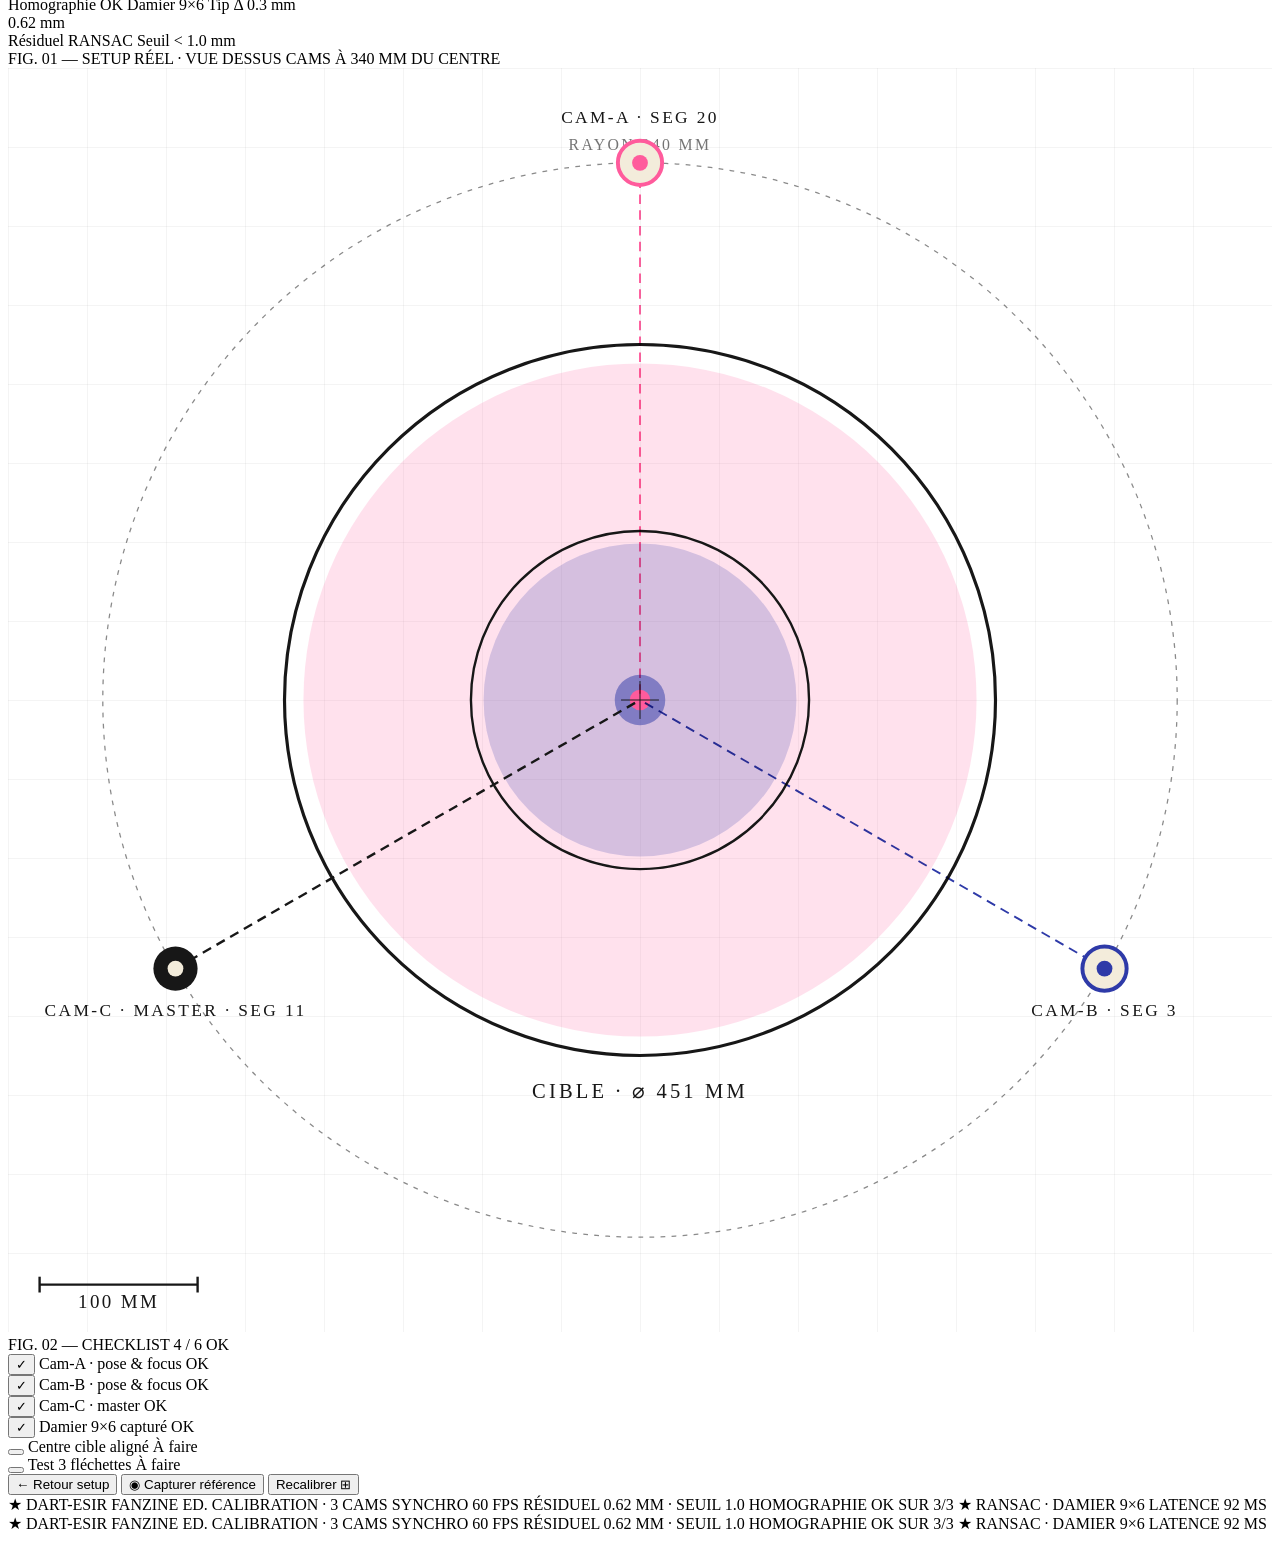
==== commit 279856fb: "feat(calibration): web recalibration flow + real cam-positions schema Three asks from the user:   1." ====
--- a/webui/static/calibration.html
+++ b/webui/static/calibration.html
@@ -124,53 +124,75 @@
         </section>
 
         <!-- Schéma vue dessus -->
+        <!-- Setup réel : 3 cams sur trépieds AUTOUR de la cible, chacune à
+             34 cm du centre. Cercle serré, pas un triangle large façon match.
+             L'oche est très loin (2.37 m derrière) et n'est pas dans le champ
+             de vision des cams. Échelle : 1 unité SVG ≈ 1 mm.
+             Le board fait 451 mm de diamètre extérieur ; les cams sont sur
+             un cercle de 680 mm de diamètre (= 340 mm radius). -->
         <section class="calib-schema">
           <div class="checklist__head">
-            <span class="caption">FIG. 01 — SCHÉMA · VUE DESSUS · 1:12</span>
-          </div>
-          <svg class="calib-schema__svg" viewBox="0 0 600 380" xmlns="http://www.w3.org/2000/svg">
-            <!-- Grille -->
+            <span class="caption">FIG. 01 — SETUP RÉEL · VUE DESSUS</span>
+            <span class="caption caption--plain">CAMS À 340 MM DU CENTRE</span>
+          </div>
+          <svg class="calib-schema__svg" viewBox="-400 -400 800 800" xmlns="http://www.w3.org/2000/svg">
+            <!-- Grille de fond — chaque cellule = 50 mm -->
             <defs>
-              <pattern id="grid-cal" width="20" height="20" patternUnits="userSpaceOnUse">
-                <path d="M 20 0 L 0 0 0 20" fill="none" stroke="#171717" stroke-opacity="0.12" stroke-width="0.5"/>
+              <pattern id="grid-cal" width="50" height="50" patternUnits="userSpaceOnUse">
+                <path d="M 50 0 L 0 0 0 50" fill="none" stroke="#171717" stroke-opacity="0.10" stroke-width="0.6"/>
               </pattern>
             </defs>
-            <rect width="600" height="380" fill="url(#grid-cal)"/>
-
-            <!-- Board (cible) -->
-            <g transform="translate(300, 100)">
-              <circle r="48" fill="#171717"/>
-              <circle r="36" fill="#ff5b9c"/>
-              <circle r="24" fill="#171717"/>
-              <circle r="14" fill="#2e3aa8"/>
-              <circle r="6" fill="#ff5b9c"/>
-              <text y="76" text-anchor="middle" font-family="IBM Plex Mono" font-size="11" fill="#171717" letter-spacing="2">CIBLE · 1.73m</text>
+            <rect x="-400" y="-400" width="800" height="800" fill="url(#grid-cal)"/>
+
+            <!-- Échelle 100 mm en coin -->
+            <g stroke="#171717" stroke-width="1.5" fill="none">
+              <line x1="-380" y1="370" x2="-280" y2="370"/>
+              <line x1="-380" y1="365" x2="-380" y2="375"/>
+              <line x1="-280" y1="365" x2="-280" y2="375"/>
             </g>
-
-            <!-- Caméras -->
-            <g>
-              <!-- CAM-A (seg 11) -->
-              <line x1="130" y1="240" x2="300" y2="110" stroke="#ff5b9c" stroke-width="1" stroke-dasharray="4 4" style="mix-blend-mode: multiply"/>
-              <circle cx="130" cy="240" r="11" fill="#f3ecdb" stroke="#ff5b9c" stroke-width="2"/>
-              <circle cx="130" cy="240" r="4" fill="#ff5b9c"/>
-              <text x="130" y="266" text-anchor="middle" font-family="IBM Plex Mono" font-size="10" fill="#171717" letter-spacing="1.5">CAM-A · SEG 11</text>
-
-              <!-- CAM-B (seg 18) -->
-              <line x1="470" y1="240" x2="300" y2="110" stroke="#2e3aa8" stroke-width="1" stroke-dasharray="4 4" style="mix-blend-mode: multiply"/>
-              <circle cx="470" cy="240" r="11" fill="#f3ecdb" stroke="#2e3aa8" stroke-width="2"/>
-              <circle cx="470" cy="240" r="4" fill="#2e3aa8"/>
-              <text x="470" y="266" text-anchor="middle" font-family="IBM Plex Mono" font-size="10" fill="#171717" letter-spacing="1.5">CAM-B · SEG 18</text>
-
-              <!-- CAM-C (seg 6, MASTER) -->
-              <line x1="300" y1="320" x2="300" y2="110" stroke="#171717" stroke-width="1" stroke-dasharray="4 4"/>
-              <circle cx="300" cy="320" r="11" fill="#171717"/>
-              <circle cx="300" cy="320" r="4" fill="#f3ecdb"/>
-              <text x="300" y="346" text-anchor="middle" font-family="IBM Plex Mono" font-size="10" fill="#171717" letter-spacing="1.5">CAM-C · MASTER · SEG 6</text>
+            <text x="-330" y="385" text-anchor="middle" font-family="IBM Plex Mono" font-size="12" fill="#171717" letter-spacing="1.5">100 MM</text>
+
+            <!-- Cible (board) — diamètre extérieur 451 mm, rayons en mm -->
+            <!-- Hierarchie : double-out (225), double-in (213), triple-out (107), triple-in (99), bull-out (16), bull (6) -->
+            <circle r="225" fill="none" stroke="#171717" stroke-width="2"/>
+            <circle r="213" fill="#ff5b9c" fill-opacity="0.18"/>
+            <circle r="107" fill="none" stroke="#171717" stroke-width="1.5"/>
+            <circle r="99"  fill="#2e3aa8" fill-opacity="0.20"/>
+            <circle r="16"  fill="#2e3aa8" fill-opacity="0.50"/>
+            <circle r="6.5" fill="#ff5b9c"/>
+            <!-- Croix centrale -->
+            <line x1="-12" y1="0" x2="12" y2="0" stroke="#171717" stroke-width="0.6"/>
+            <line x1="0" y1="-12" x2="0" y2="12" stroke="#171717" stroke-width="0.6"/>
+            <text y="252" text-anchor="middle" font-family="IBM Plex Mono" font-size="13" fill="#171717" letter-spacing="2">CIBLE · ⌀ 451 MM</text>
+
+            <!-- Cercle pointillé = trajectoire des trépieds à 340 mm du centre -->
+            <circle r="340" fill="none" stroke="#171717" stroke-width="0.8" stroke-dasharray="3 4" stroke-opacity="0.5"/>
+            <text x="0" y="-348" text-anchor="middle" font-family="IBM Plex Mono" font-size="10" fill="#171717" fill-opacity="0.6" letter-spacing="1.5">RAYON 340 MM</text>
+
+            <!-- 3 cams placées dynamiquement par calibration.js depuis system_status -->
+            <!-- Positions par défaut hardcodées (visibles si JS n'a pas tourné) : -->
+            <!--   A en haut (segment 20 en face) : angle -90° -->
+            <!--   B en bas (segment 3 en face)   : angle +90° -->
+            <!--   C à gauche (segment 11 en face): angle 180° -->
+            <g data-schema-cams>
+              <!-- CAM-A : x=0, y=-340 -->
+              <line data-cam-line="A" x1="0" y1="-340" x2="0" y2="0" stroke="#ff5b9c" stroke-width="1.2" stroke-dasharray="6 4" style="mix-blend-mode: multiply"/>
+              <circle data-cam-dot="A" cx="0" cy="-340" r="14" fill="#f3ecdb" stroke="#ff5b9c" stroke-width="2.5"/>
+              <circle cx="0" cy="-340" r="5" fill="#ff5b9c"/>
+              <text data-cam-label="A" x="0" y="-365" text-anchor="middle" font-family="IBM Plex Mono" font-size="11" fill="#171717" letter-spacing="1.5">CAM-A · SEG 20</text>
+
+              <!-- CAM-B : x=340·cos(150°)=-294, y=340·sin(150°)=+170 → seg 3 en bas-droite -->
+              <line data-cam-line="B" x1="294" y1="170" x2="0" y2="0" stroke="#2e3aa8" stroke-width="1.2" stroke-dasharray="6 4" style="mix-blend-mode: multiply"/>
+              <circle data-cam-dot="B" cx="294" cy="170" r="14" fill="#f3ecdb" stroke="#2e3aa8" stroke-width="2.5"/>
+              <circle cx="294" cy="170" r="5" fill="#2e3aa8"/>
+              <text data-cam-label="B" x="294" y="200" text-anchor="middle" font-family="IBM Plex Mono" font-size="11" fill="#171717" letter-spacing="1.5">CAM-B · SEG 3</text>
+
+              <!-- CAM-C : x=-294, y=+170 → seg 11 en bas-gauche, MASTER -->
+              <line data-cam-line="C" x1="-294" y1="170" x2="0" y2="0" stroke="#171717" stroke-width="1.5" stroke-dasharray="6 4"/>
+              <circle data-cam-dot="C" cx="-294" cy="170" r="14" fill="#171717"/>
+              <circle cx="-294" cy="170" r="5" fill="#f3ecdb"/>
+              <text data-cam-label="C" x="-294" y="200" text-anchor="middle" font-family="IBM Plex Mono" font-size="11" fill="#171717" letter-spacing="1.5">CAM-C · MASTER · SEG 11</text>
             </g>
-
-            <!-- Oche (ligne de tir) -->
-            <line x1="100" y1="362" x2="500" y2="362" stroke="#171717" stroke-width="2"/>
-            <text x="300" y="376" text-anchor="middle" font-family="IBM Plex Mono" font-size="10" fill="#171717" letter-spacing="2">OCHE · DIST. 2.37 M</text>
           </svg>
         </section>
 
@@ -219,7 +241,7 @@
 
     <!-- ACTIONS -->
     <div class="actions">
-      <button class="btn" onclick="window.location.href='setup.html'">
+      <button class="btn" onclick="window.location.href='/setup'">
         <span class="btn__icon">←</span>
         <span>Retour setup</span>
       </button>
